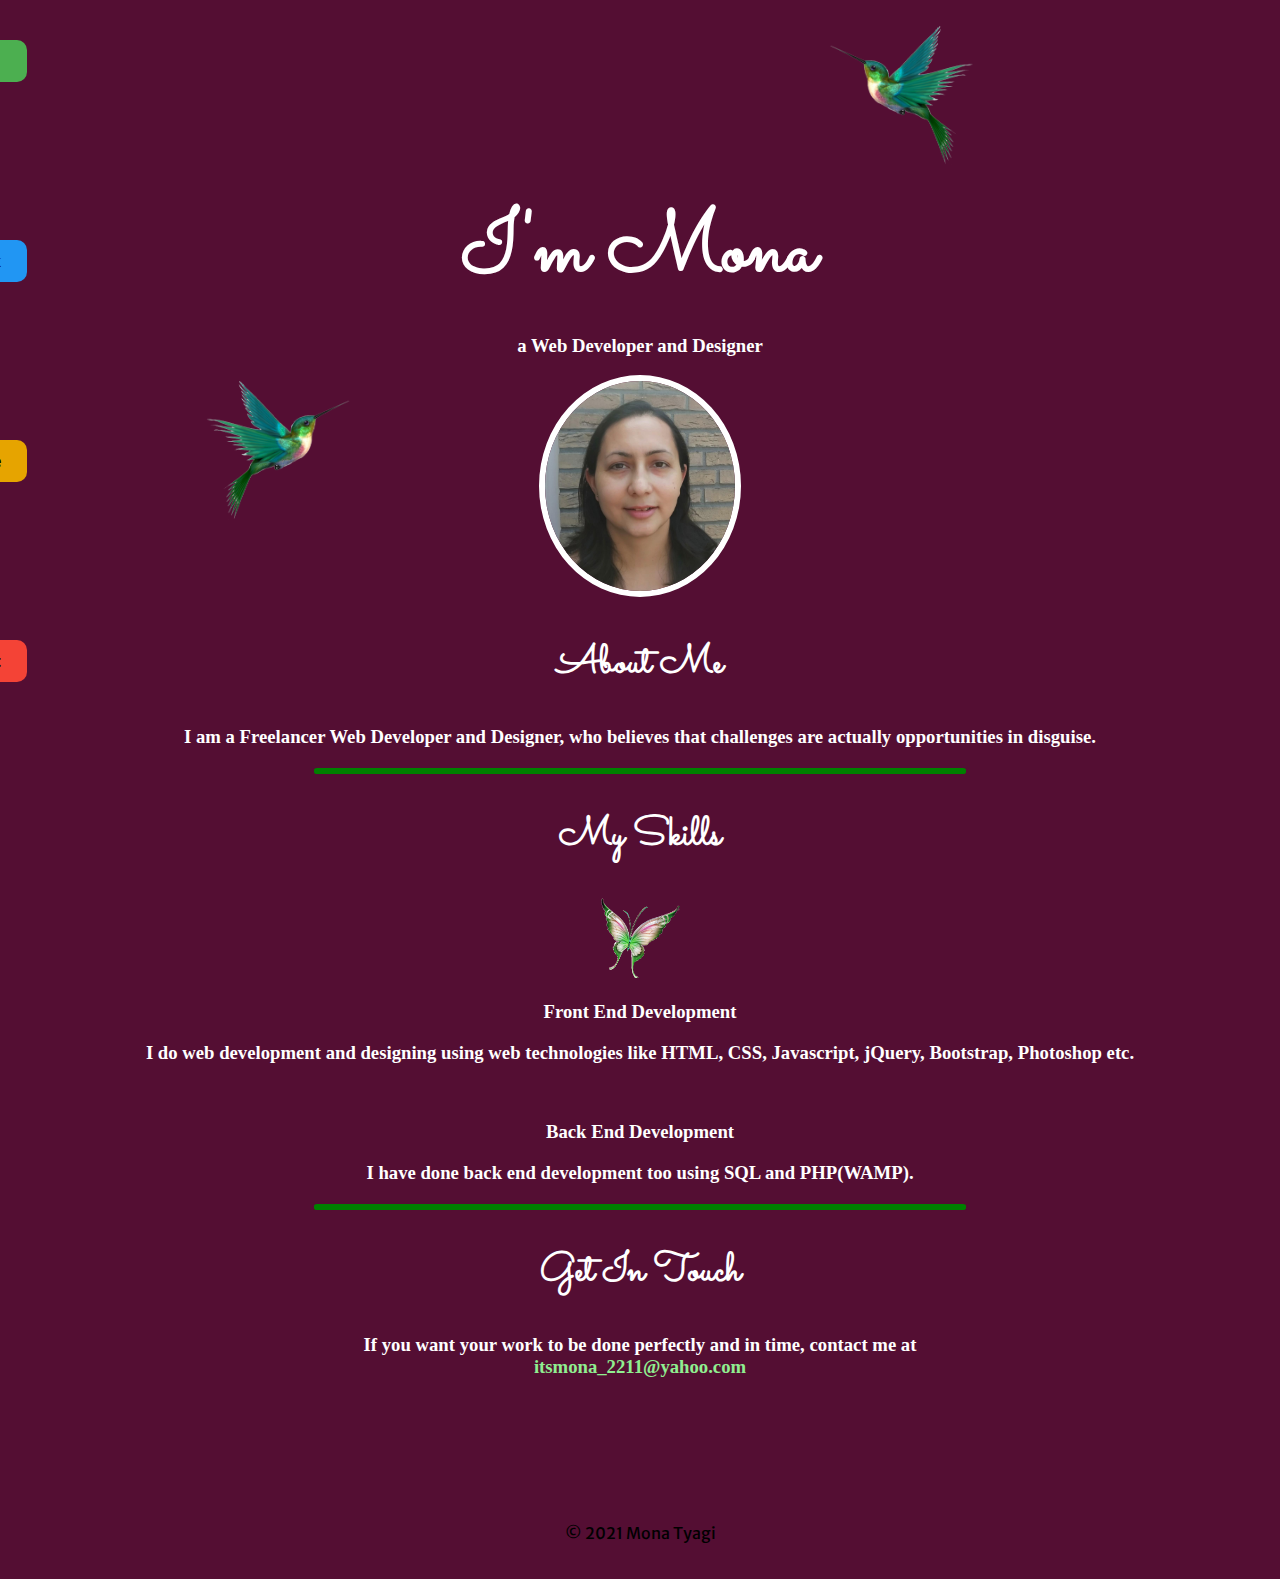
==== index.html @ 4421f579 "Add files via upload" ====
<!DOCTYPE html>
<html lang="en" dir="ltr">

<head>
  <meta charset="utf-8">
  <meta name="viewport" content="width=device-width, initial-scale=1">
  <title>Mona Tyagi</title>
  <link rel="stylesheet" href="style.css">
  <link rel="icon" href="favicon(1).ico">
  <link href="https://fonts.googleapis.com/css?family=Merriweather+Sans|Montserrat|Sacramento" rel="stylesheet">
  <link rel="stylesheet" href="https://fonts.googleapis.com/css?family=Montserrat:900|Ubuntu&display=swap">
  <link rel="stylesheet" href="https://fonts.googleapis.com/css?family=Open+Sans&display=swap">
  <script src="https://kit.fontawesome.com/6b90e91bb6.js"></script>
</head>

<body>
  <br /><br />
 
  <div id="mySidenav" class="sidenav">
    <a href="index.html" id="home"><strong>Home</strong>&nbsp;&nbsp;&nbsp;&nbsp;&nbsp;<i class="fas fa-home"></i></a><br/>
    <a href="about.html" id="work"><strong>Work</strong>&nbsp;&nbsp;&nbsp;&nbsp;<i class="fas fa-clipboard-list"></i></a><br/>
    <a href="Mona Tyagi.pdf" id="resume"><strong>Resume</strong>&nbsp;&nbsp;&nbsp;&nbsp;<i class="fas fa-file"></i></a><br/>
    <a href="mailto:itsmona_2211@yahoo.com" id="contact"><strong>Contact</strong>&nbsp;&nbsp;&nbsp;&nbsp;<i class="fas fa-envelope"></i></a><br/>
   

  </div>
  <div class="top-container">

    <div class="top-cloud">

      <img src="hummingtop.png" alt="hummingbird-img"  style="width:150px;height:150px; float:right;"/>
    </div>
    <br/>
<div>
  <h1> I'm Mona</h1>
</div>

<div>
    
    <h3>a Web Developer and Designer</h3>
    <img class="bottom-cloud" src="6-2-hummingbird-png-image.png" alt="hummingbird-img" style="width:150px;height:150px; float:left;" />
  </div>
    </div>
    <div class="middle-container">
      <div class="profile">
        <img src="profilePic.jpg" alt="profile-pic" style="border:white solid 6px; border-radius:50%" 
        height="210px" width="190px">
        <h2>About Me</h2>
        <h3>I am a Freelancer Web Developer and Designer, who believes that challenges are actually opportunities in disguise. </h3>
      </div>

    
      <hr>
      <div class="skills">
        <h2>My Skills</h2>
          <img class="butterfly" src="mariposa 28.gif" alt="butterfly-img" height="80px" width="80px">
        <div class="skill-row">

          <h3>Front End Development </h3>
          <h3> I do web development and designing using web technologies like HTML, CSS, Javascript, jQuery, Bootstrap, Photoshop etc.</h3>
        </div>
        <div class="skill-row">
          <img class="" src="" alt="">
          <h3>Back End Development</h3>
          <h3>I have done back end development too using SQL and PHP(WAMP).</h3>
        </div>
      </div>
      <hr>
      
      <div class="contact-me">
        <h2>Get In Touch</h2>
        <h3>If you want your work to be done perfectly and in time, contact me at<br><a href="mailto:itsmona_2211@yahoo.com">itsmona_2211@yahoo.com</a></h3>
       
       

    </div>
<br />
<br />
 
<div class="top-container">
  <br />
  
  <p >© 2021 Mona Tyagi</p>
  <br />
</div>

 </div>

</body>

</html>
---- style.css ----
/* Fixed left side navigation */
#mySidenav a {
  position: fixed;
  left: -114px;
  transition: 0.5s;
  padding: 10px 10px 10px 1px;
  width: 110px;
  text-decoration: none;
  color: black;
  border-radius:10px;
}

#mySidenav a:hover {
  left: 0;
}

#home {
  top: 20px;
  background-color: #4CAF50;
  text-align: right;
  font-family: 'Open Sans', 'sans-serif';
  }

#work {
  top: 220px;
  background-color: #2196F3;
  text-align: right;
  font-family: 'Open Sans', 'sans-serif';
  }

#resume{
    top: 420px;
    background-color: #e6a400;
    text-align: right;
    font-family: 'Open Sans', 'sans-serif';
    }
    #contact{
  top: 620px;
  background-color: #f44336;
  text-align: right;
  font-family: 'Open Sans', 'sans-serif';
  }

div{
  background-color: #540e33;
  padding-top: 0;
}

body{
font-family: 'Merriweather Sans', 'Georgia','sans-serif';
background-color: #540e33;
margin:0;
text-align: center;
}

h1{
  font-family: 'Sacramento', cursive;
  font-size: 5.4rem;
  color: #fff;
  margin: 0 auto 0 auto;/*here top and bottom are 0 and left and right are auto*/
}

h2{
  font-family: 'Sacramento', cursive;
  text-align:center;
  font-size: 2.5rem;
color: #fff;
}

h3{
  font-family: 'Georgia','sans-serif';
  color: #fff;
  }
.top-container{
  padding-top: 50px;

}
hr{
border:solid green 6px;
border-radius: 20px;
border-bottom: none;
width:50%;
margin: 20px auto;
}
a{
  color: lightgreen;
text-decoration: none;
margin:20px;

}
a:hover{
  color: blue;
}
.bottom-container{
  background:white;
}
.footer-text{
  color: #fff;
}


.top-cloud{
  position:absolute;
  top: 20px;
  right:300px;
  }
.bottom-cloud{
  position: absolute;
  left: 200px;
}
.butn {
  background: #069124;
  background-image: -webkit-linear-gradient(top, #069124, #2cb848);
  background-image: -moz-linear-gradient(top, #069124, #2cb848);
  background-image: -ms-linear-gradient(top, #069124, #2cb848);
  background-image: -o-linear-gradient(top, #069124, #2cb848);
  background-image: linear-gradient(to bottom, #069124, #2cb848);
  -webkit-border-radius: 5;
  -moz-border-radius: 5;
  border-radius: 5px;
  -webkit-box-shadow: 4px 4px 3px #666666;
  -moz-box-shadow: 4px 4px 3px #666666;
  box-shadow: 4px 4px 3px #666666;
  font-family: Arial;
  color: #f7f7f7;
  font-size: 20px;
  padding: 10px 20px 10px 20px;
  text-decoration: none;
}

.butn:hover {
  background: #36c943;
  background-image: -webkit-linear-gradient(top, #36c943, #42d934);
  background-image: -moz-linear-gradient(top, #36c943, #42d934);
  background-image: -ms-linear-gradient(top, #36c943, #42d934);
  background-image: -o-linear-gradient(top, #36c943, #42d934);
  background-image: linear-gradient(to bottom, #36c943, #42d934);
  text-decoration: none;
}
.image-class{
  padding:5px;
}

/* Coding to shake an image when mouse hovers over it */
img:hover {
  animation: shake 0.5s;
  animation-iteration-count: 1;
}

@keyframes shake {
  0% { transform: translate(1px, 1px) rotate(0deg); }
  10% { transform: translate(-1px, -2px) rotate(-1deg); }
  20% { transform: translate(-3px, 0px) rotate(1deg); }
  30% { transform: translate(3px, 2px) rotate(0deg); }
  40% { transform: translate(1px, -1px) rotate(1deg); }
  50% { transform: translate(-1px, 2px) rotate(-1deg); }
  60% { transform: translate(-3px, 1px) rotate(0deg); }
  70% { transform: translate(3px, 1px) rotate(-1deg); }
  80% { transform: translate(-1px, -1px) rotate(1deg); }
  90% { transform: translate(1px, 2px) rotate(0deg); }
  100% { transform: translate(1px, -2px) rotate(-1deg); }
}
/* Shaking image coding closed */
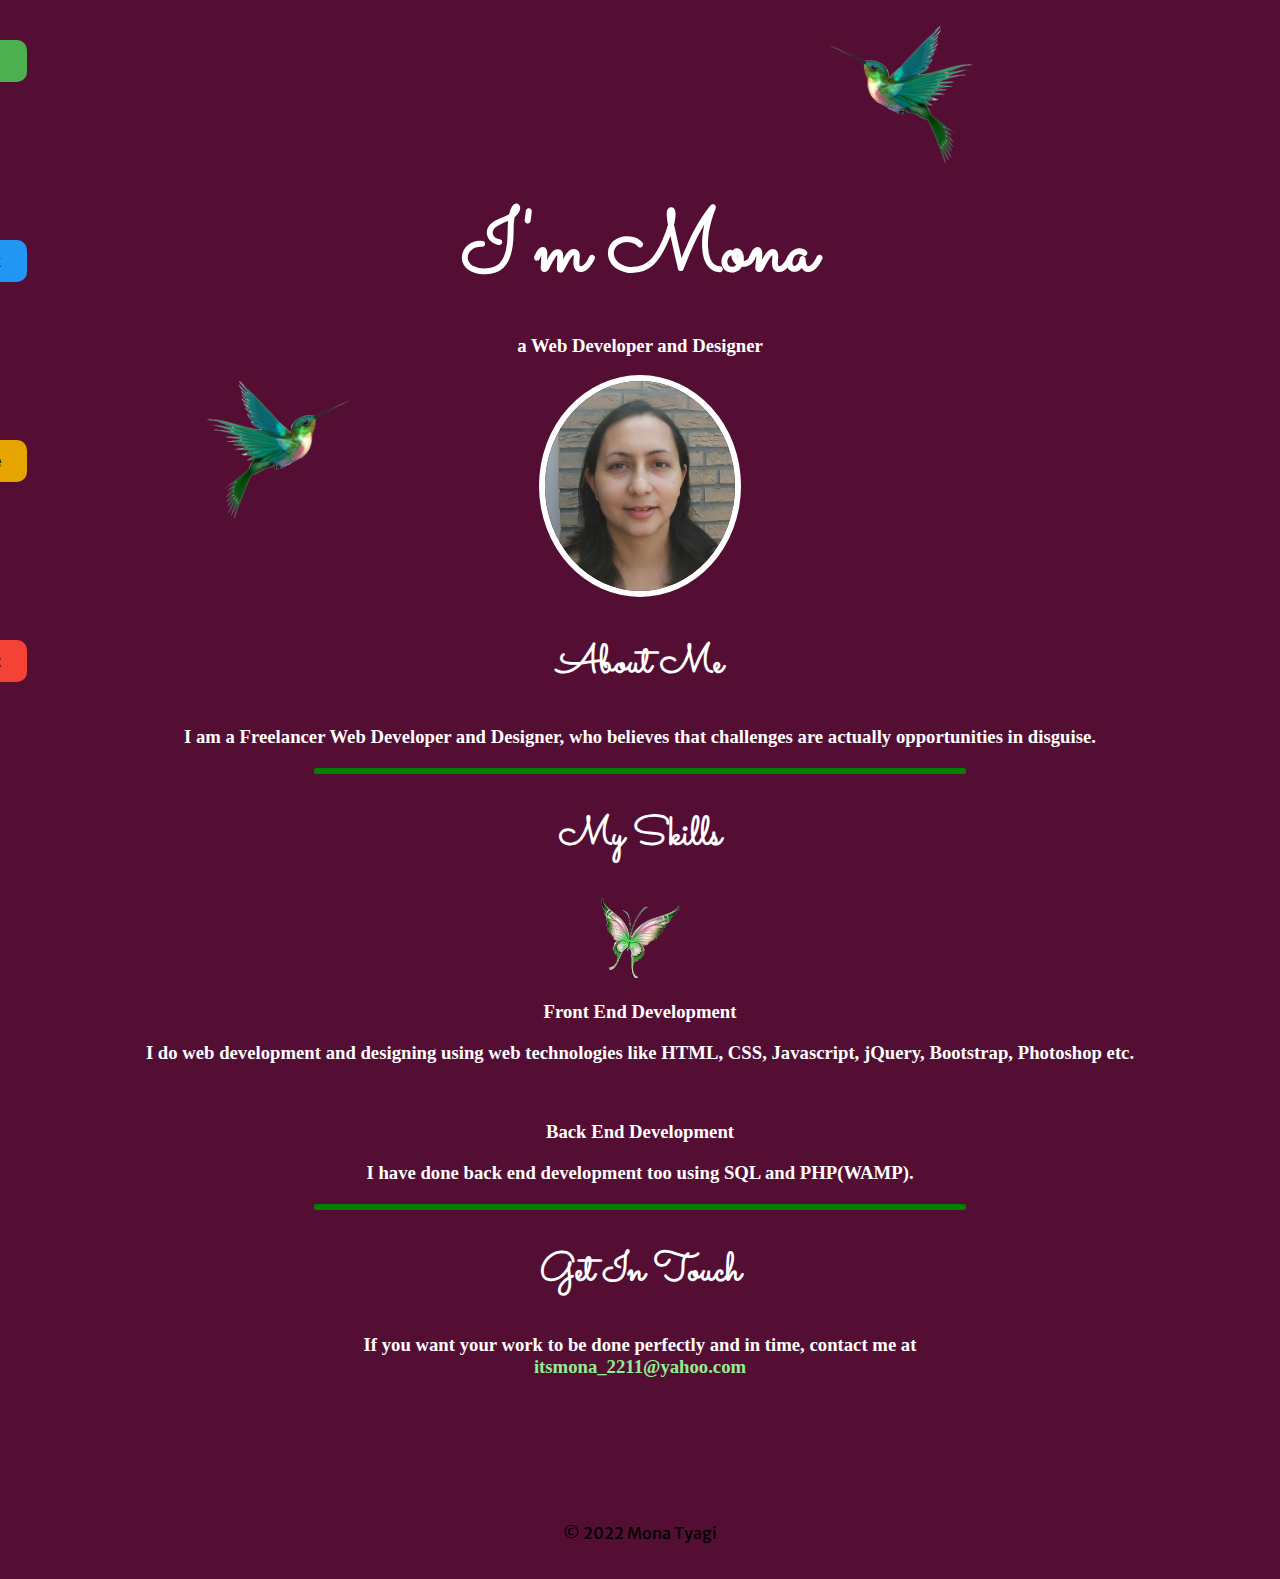
==== commit 8c5770ba: "Change the year.have to do it through coding" ====
--- a/index.html
+++ b/index.html
@@ -19,7 +19,7 @@
   <div id="mySidenav" class="sidenav">
     <a href="index.html" id="home"><strong>Home</strong>&nbsp;&nbsp;&nbsp;&nbsp;&nbsp;<i class="fas fa-home"></i></a><br/>
     <a href="about.html" id="work"><strong>Work</strong>&nbsp;&nbsp;&nbsp;&nbsp;<i class="fas fa-clipboard-list"></i></a><br/>
-    <a href="Mona Tyagi.pdf" id="resume"><strong>Resume</strong>&nbsp;&nbsp;&nbsp;&nbsp;<i class="fas fa-file"></i></a><br/>
+    <a href="MonaTyagi.pdf" id="resume"><strong>Resume</strong>&nbsp;&nbsp;&nbsp;&nbsp;<i class="fas fa-file"></i></a><br/>
     <a href="mailto:itsmona_2211@yahoo.com" id="contact"><strong>Contact</strong>&nbsp;&nbsp;&nbsp;&nbsp;<i class="fas fa-envelope"></i></a><br/>
    
 
@@ -80,7 +80,7 @@
 <div class="top-container">
   <br />
   
-  <p >© 2021 Mona Tyagi</p>
+  <p >© 2022 Mona Tyagi</p>
   <br />
 </div>
 
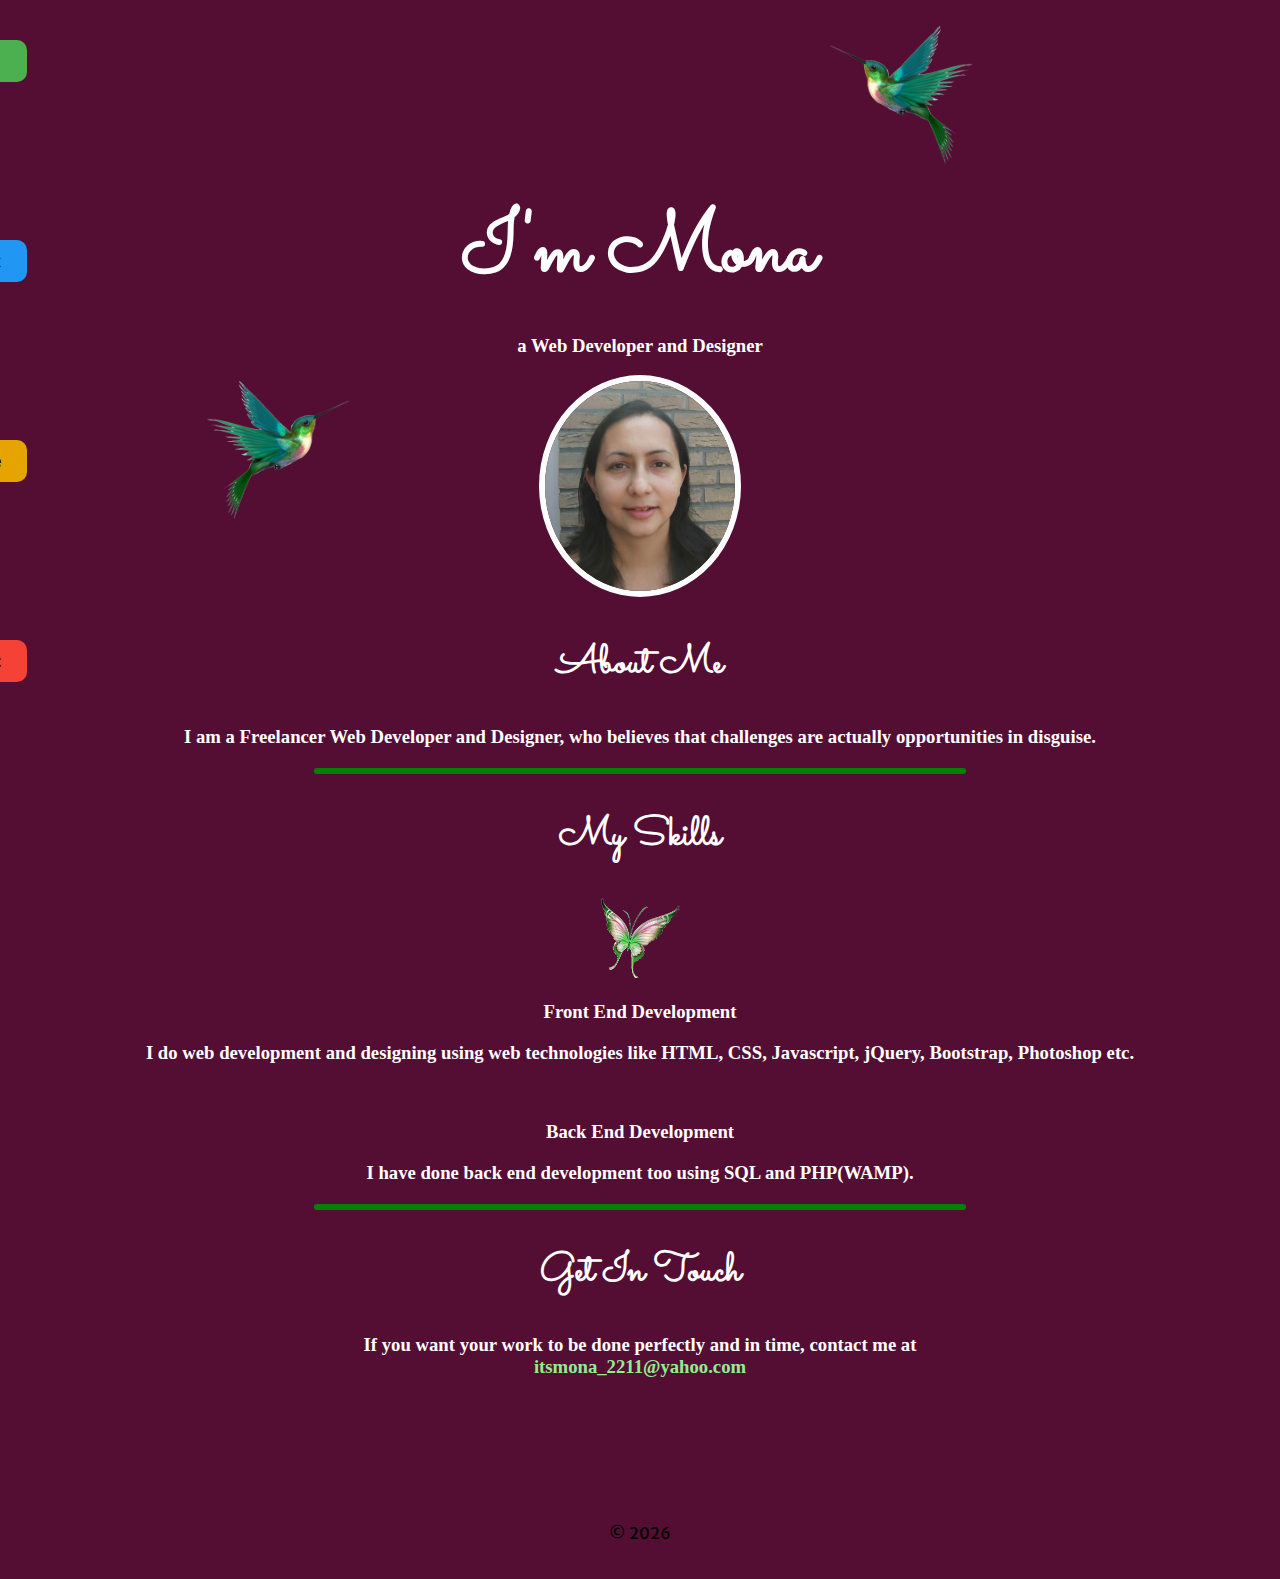
==== commit fa5bd0e3: "Make Date year automatic" ====
--- a/index.html
+++ b/index.html
@@ -80,7 +80,7 @@
 <div class="top-container">
   <br />
   
-  <p >© 2022 Mona Tyagi</p>
+  <p >© <span id="changingYear"> Mona Tyagi</p>
   <br />
 </div>
 
@@ -89,3 +89,8 @@
 </body>
 
 </html>
+<script>
+const cDate = new Date();
+let y = cDate.getFullYear();
+document.getElementById("changingYear").innerHTML = y;
+</script>
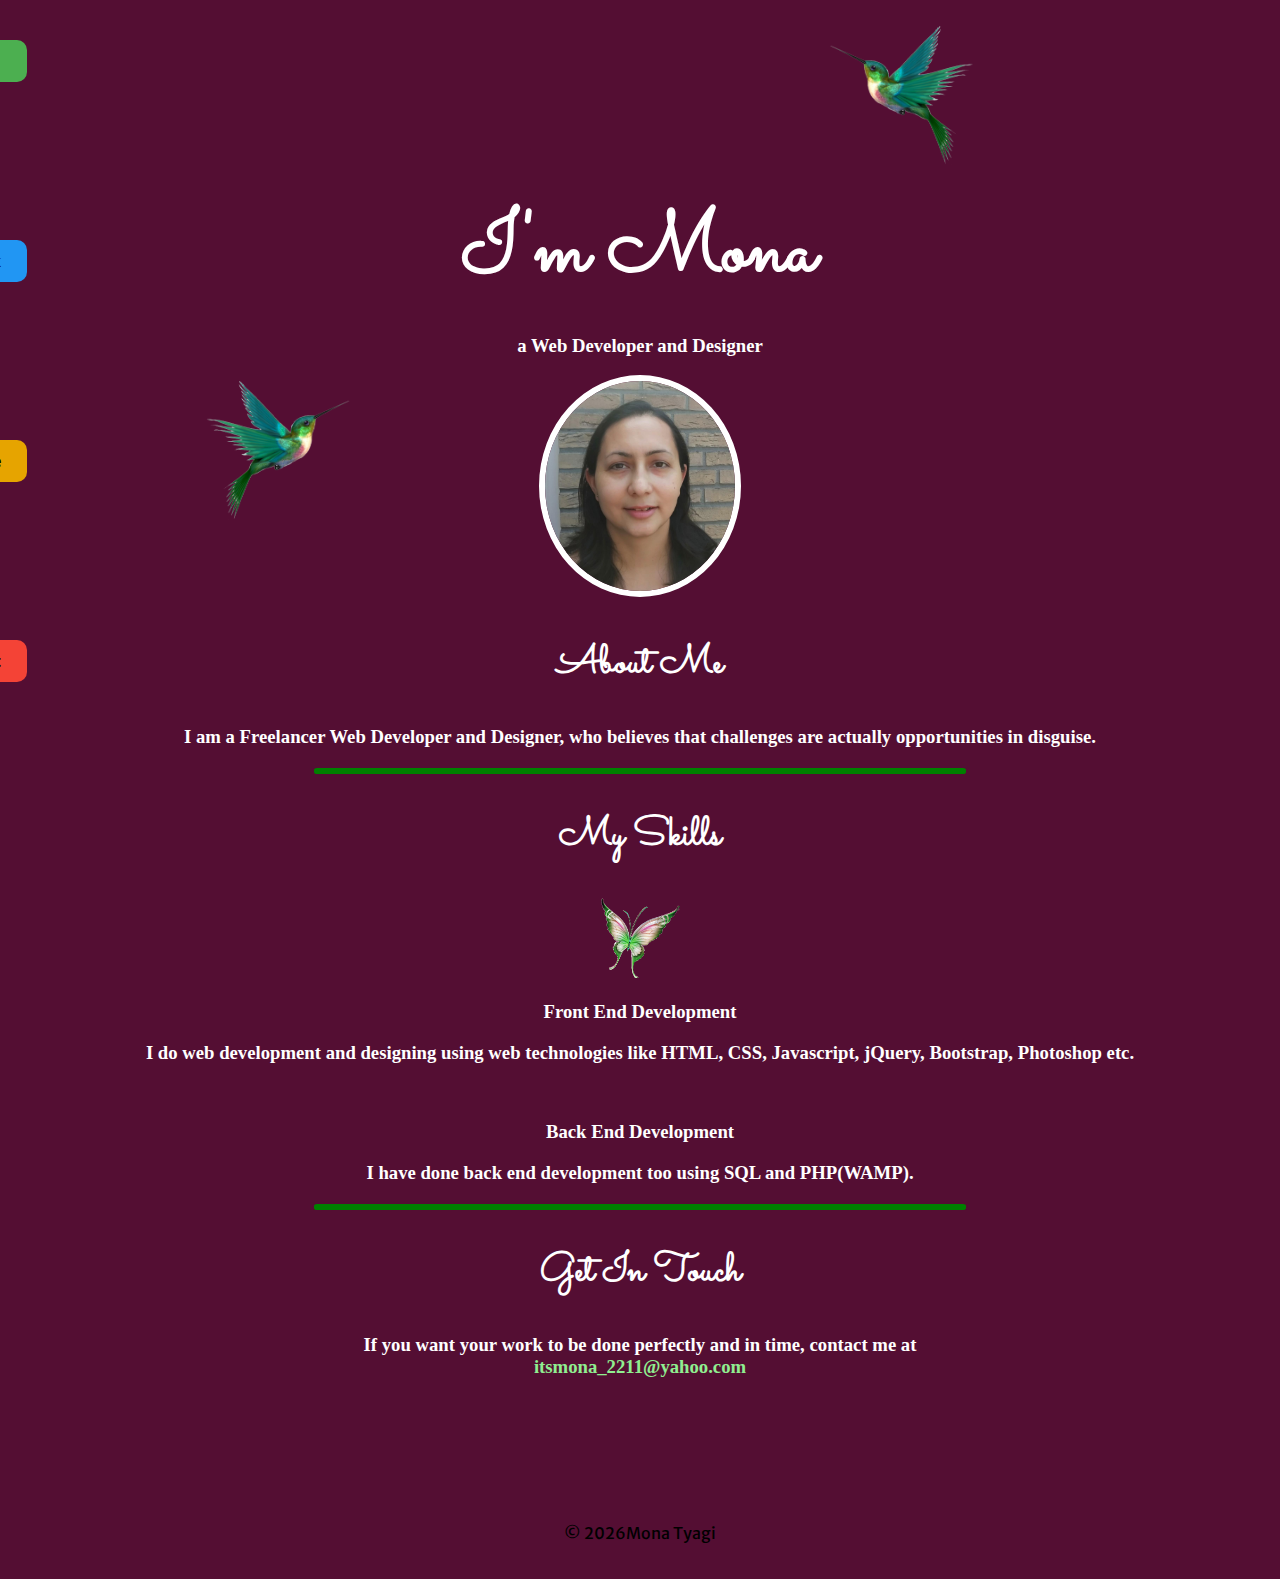
==== commit 698c2d10: "Change year" ====
--- a/index.html
+++ b/index.html
@@ -80,7 +80,7 @@
 <div class="top-container">
   <br />
   
-  <p >© <span id="changingYear"> Mona Tyagi</p>
+  <p >© <span id="changingYear"> </span>Mona Tyagi</p>
   <br />
 </div>
 
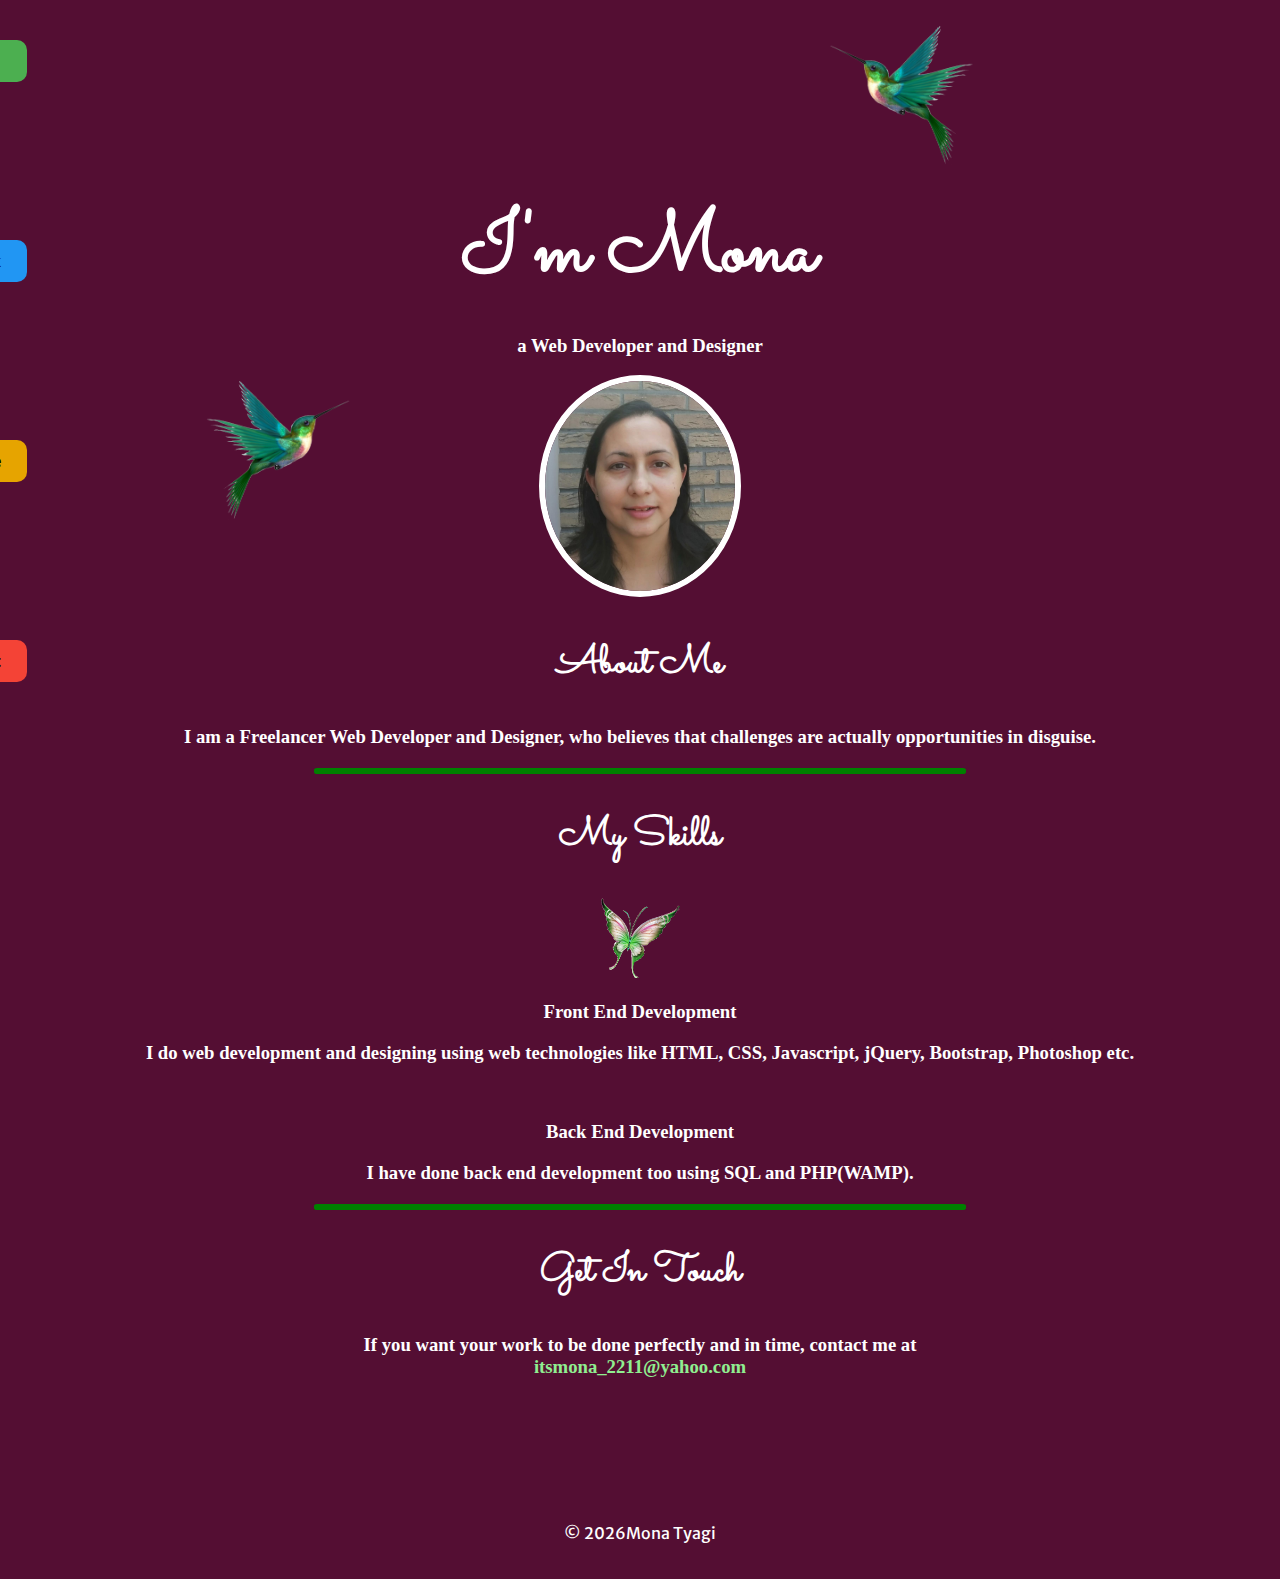
==== commit 23abf417: "add footer class" ====
--- a/index.html
+++ b/index.html
@@ -80,7 +80,7 @@
 <div class="top-container">
   <br />
   
-  <p >© <span id="changingYear"> </span>Mona Tyagi</p>
+  <p class="footer-text">© <span id="changingYear"+" "></span>Mona Tyagi</p>
   <br />
 </div>
 
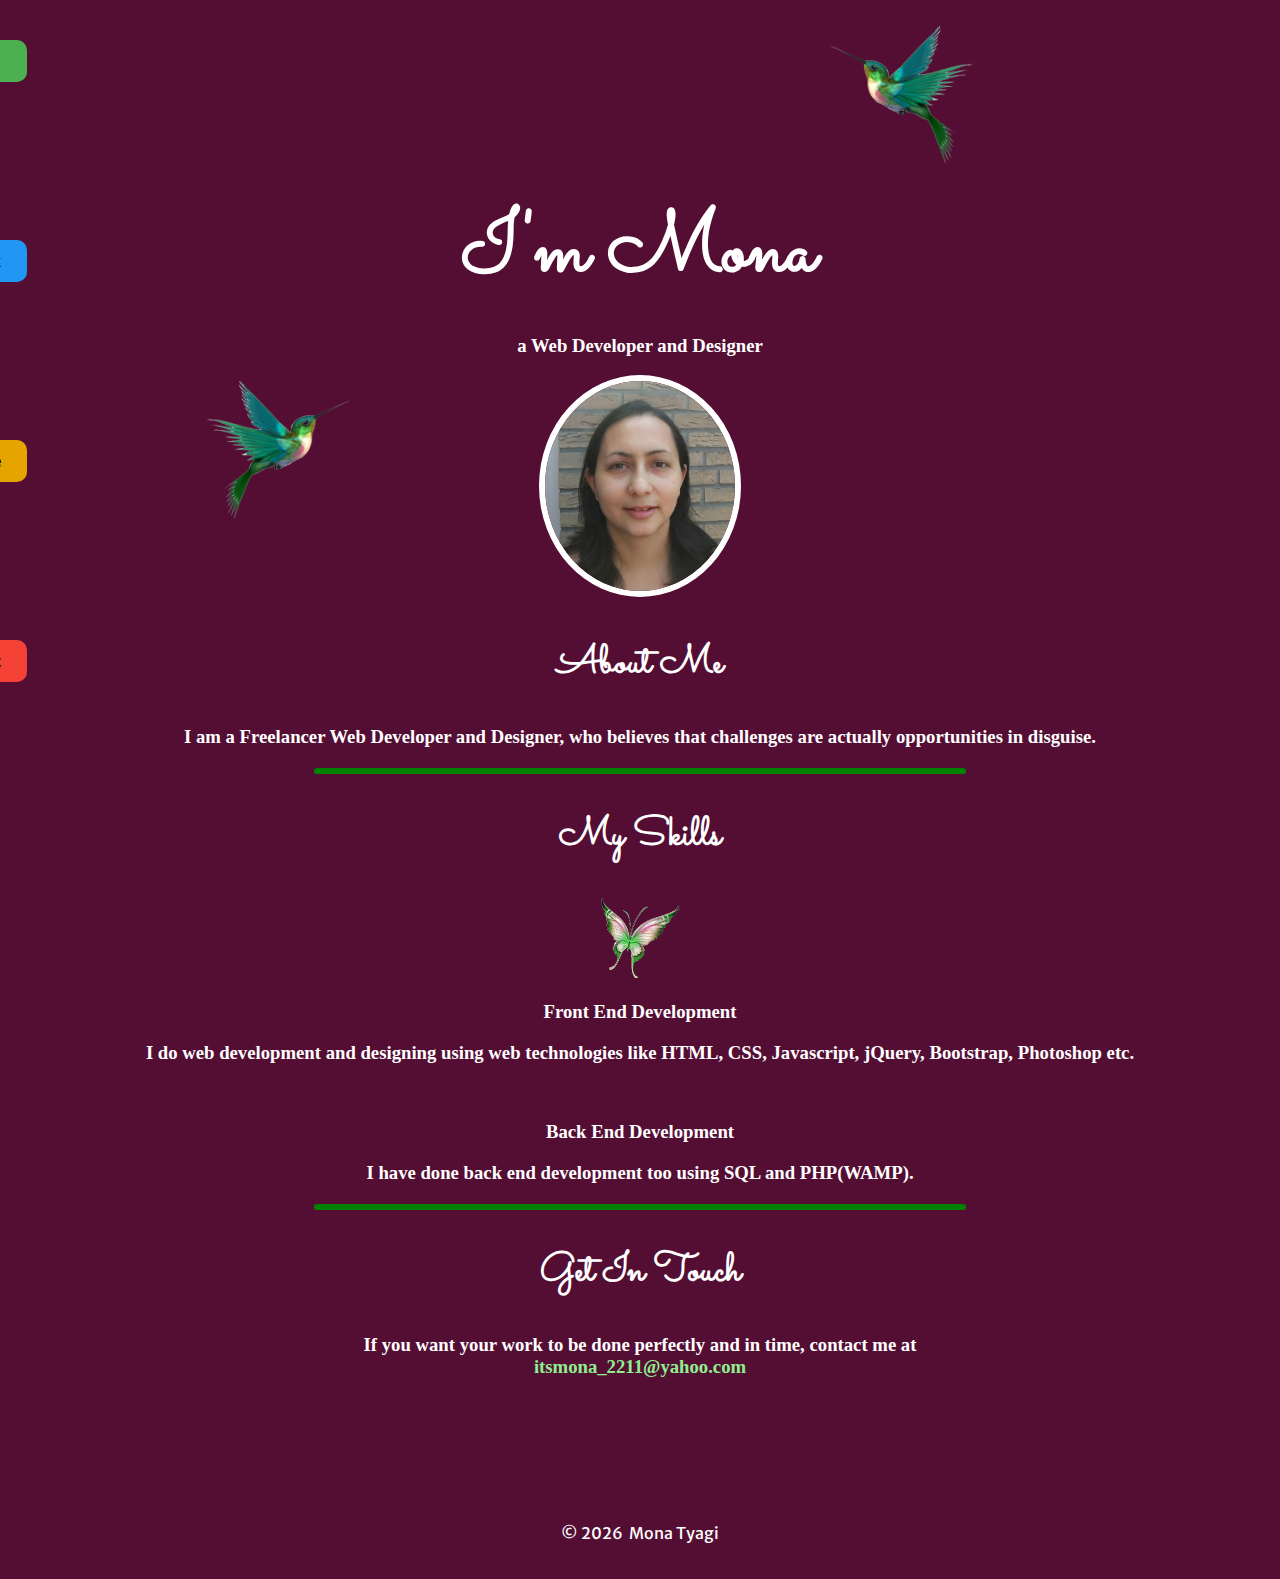
==== commit ceba4b6c: "Copyright year made automatic" ====
--- a/index.html
+++ b/index.html
@@ -80,7 +80,7 @@
 <div class="top-container">
   <br />
   
-  <p class="footer-text">© <span id="changingYear"+" "></span>Mona Tyagi</p>
+  <p class="footer-text">© <span id="changingYear"></span>&nbsp;&nbsp;Mona Tyagi</p>
   <br />
 </div>
 
